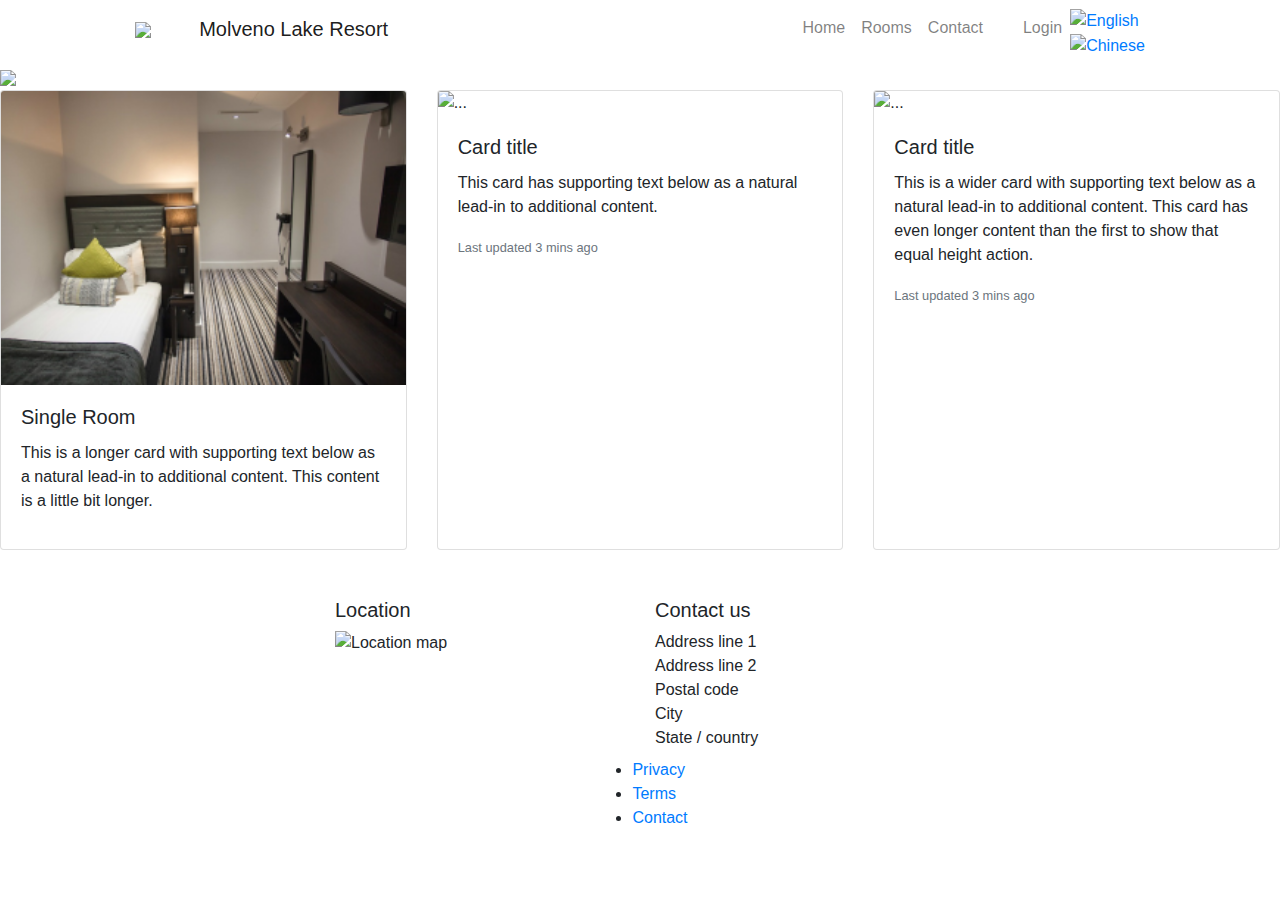
==== src/main/resources/static/public/rooms/room-overview.html @ 860efd95 "Room images and html folder structure added" ====
<!DOCTYPE html>
<html lang="en">
<head>
    <meta charset="UTF-8">
    <title>Rooms - Molveno Lake Resort</title>

    <!-- Fonts    -->
    <link href="https://fonts.googleapis.com/css?family=Montserrat:100,400,800,900|Ubuntu:400,500,700&display=swap" rel="stylesheet">

    <!-- CSS Stylesheets    -->
    <link rel="stylesheet" href="https://stackpath.bootstrapcdn.com/bootstrap/4.4.1/css/bootstrap.min.css" integrity="sha384-Vkoo8x4CGsO3+Hhxv8T/Q5PaXtkKtu6ug5TOeNV6gBiFeWPGFN9MuhOf23Q9Ifjh" crossorigin="anonymous">
    <link rel="stylesheet" href="../../css/styles.css">

    <!-- FontAwesome icons -->
    <link rel="stylesheet" href="https://use.fontawesome.com/releases/v5.10.1/css/all.css" integrity="sha384-wxqG4glGB3nlqX0bi23nmgwCSjWIW13BdLUEYC4VIMehfbcro/ATkyDsF/AbIOVe" crossorigin="anonymous">

    <!-- Bootstrap Scripts -->
    <script src="https://code.jquery.com/jquery-3.3.1.slim.min.js" integrity="sha384-q8i/X+965DzO0rT7abK41JStQIAqVgRVzpbzo5smXKp4YfRvH+8abtTE1Pi6jizo" crossorigin="anonymous"></script>
    <script src="https://cdnjs.cloudflare.com/ajax/libs/popper.js/1.14.7/umd/popper.min.js" integrity="sha384-UO2eT0CpHqdSJQ6hJty5KVphtPhzWj9WO1clHTMGa3JDZwrnQq4sF86dIHNDz0W1" crossorigin="anonymous"></script>
    <script src="https://stackpath.bootstrapcdn.com/bootstrap/4.3.1/js/bootstrap.min.js" integrity="sha384-JjSmVgyd0p3pXB1rRibZUAYoIIy6OrQ6VrjIEaFf/nJGzIxFDsf4x0xIM+B07jRM" crossorigin="anonymous"></script>

    <!-- JQuery -->
    <link rel="stylesheet" href="https://code.jquery.com/ui/1.12.1/themes/base/jquery-ui.css">
</head>
<body>

<!--NAVBAR -->
<div class="container-fluid gradient-bg">
    <nav class="navbar navbar-expand-md navbar-light col-md-10 m-auto">
        <a class="navbar-brand h1" href="../../index.html"><img class="pr-5" src="../../img/Company%20Logo_small.png" height="80px">Molveno Lake Resort</a>
        <button class="navbar-toggler" type="button" data-toggle="collapse" data-target="#navbarNav" aria-controls="navbarNav" aria-expanded="false" aria-label="Toggle navigation">
            <span class="navbar-toggler-icon"></span>
        </button>
        <div class="collapse navbar-collapse" id="navbarNav">
            <ul class="navbar-nav ml-auto">
                <li class="nav-item">
                    <a class="nav-link" href="../../index.html">Home</a>
                </li>
                <li class="nav-item">
                    <a class="nav-link" href="">Rooms</a>
                </li>
                <li class="nav-item">
                    <a class="nav-link" href="#">Contact</a>
                </li>

                <li class="nav-item">
                    <a class="nav-link ml-md-2" href="../../users/login.html"><i class="mr-md-2 far fa-user"></i><span class="navbar-login ml-2">Login</span></a>
                </li>
                <li class="nav-item nav-flags flex-md-column">
                    <div class="flag-div"><a class="nav-flag" href="#"><img class="flag" src="../../img/flaguk.png" alt="English"></a></div>
                    <div class="flag-div"><a class="nav-flag" href="#"><img class="flag" src="../../img/flagzh.png" alt="Chinese"></a></div>
                </li>
            </ul>
        </div>
    </nav>
</div>

<!--HOTEL STOCK PHOTO -->
<div class="index-picture">
    <img class="stockhotel img-fluid" src="../../img/stockhotel2.jpg">
</div>



<!--PAGE CONTENT HERE -->

<div class="card-deck">
    <div class="card">
        <img src="../../img/roomsingle.png" class="card-img-top" alt="...">
        <div class="card-body">
            <h5 class="card-title">Single Room</h5>
            <p class="card-text">This is a longer card with supporting text below as a natural lead-in to additional content. This content is a little bit longer.</p>
            <p class="card-text"></p>
        </div>
    </div>
    <div class="card">
        <img src="..." class="card-img-top" alt="...">
        <div class="card-body">
            <h5 class="card-title">Card title</h5>
            <p class="card-text">This card has supporting text below as a natural lead-in to additional content.</p>
            <p class="card-text"><small class="text-muted">Last updated 3 mins ago</small></p>
        </div>
    </div>
    <div class="card">
        <img src="..." class="card-img-top" alt="...">
        <div class="card-body">
            <h5 class="card-title">Card title</h5>
            <p class="card-text">This is a wider card with supporting text below as a natural lead-in to additional content. This card has even longer content than the first to show that equal height action.</p>
            <p class="card-text"><small class="text-muted">Last updated 3 mins ago</small></p>
        </div>
    </div>
</div>



<!-- FOOTER -->
<div class="container-fluid footer gradient-bg-rev">
    <div class="row pt-5">

        <div class="col-md-3"></div>

        <div class="col-md-3">
            <h5>Location</h5>
            <img src="../../img/map.png" alt="Location map" height="200">
        </div>

        <div class="col-md-3">
            <h5>Contact us</h5>
            <div>
                Address line 1<br>
                Address line 2<br>
                Postal code<br>
                City<br>
                State / country<br>
            </div>
        </div>
        <div class="col-md-3"></div>
    </div>

    <div class="row">
        <div class="mx-auto mt-2">
            <ul>
                <li><a href="#">Privacy</a></li>
                <li><a href="#">Terms</a></li>
                <li><a href="#">Contact</a></li>
            </ul>
        </div>
    </div>
</div>


<script src="js/index.js" charset="utf-8"></script>

</body>
</html>
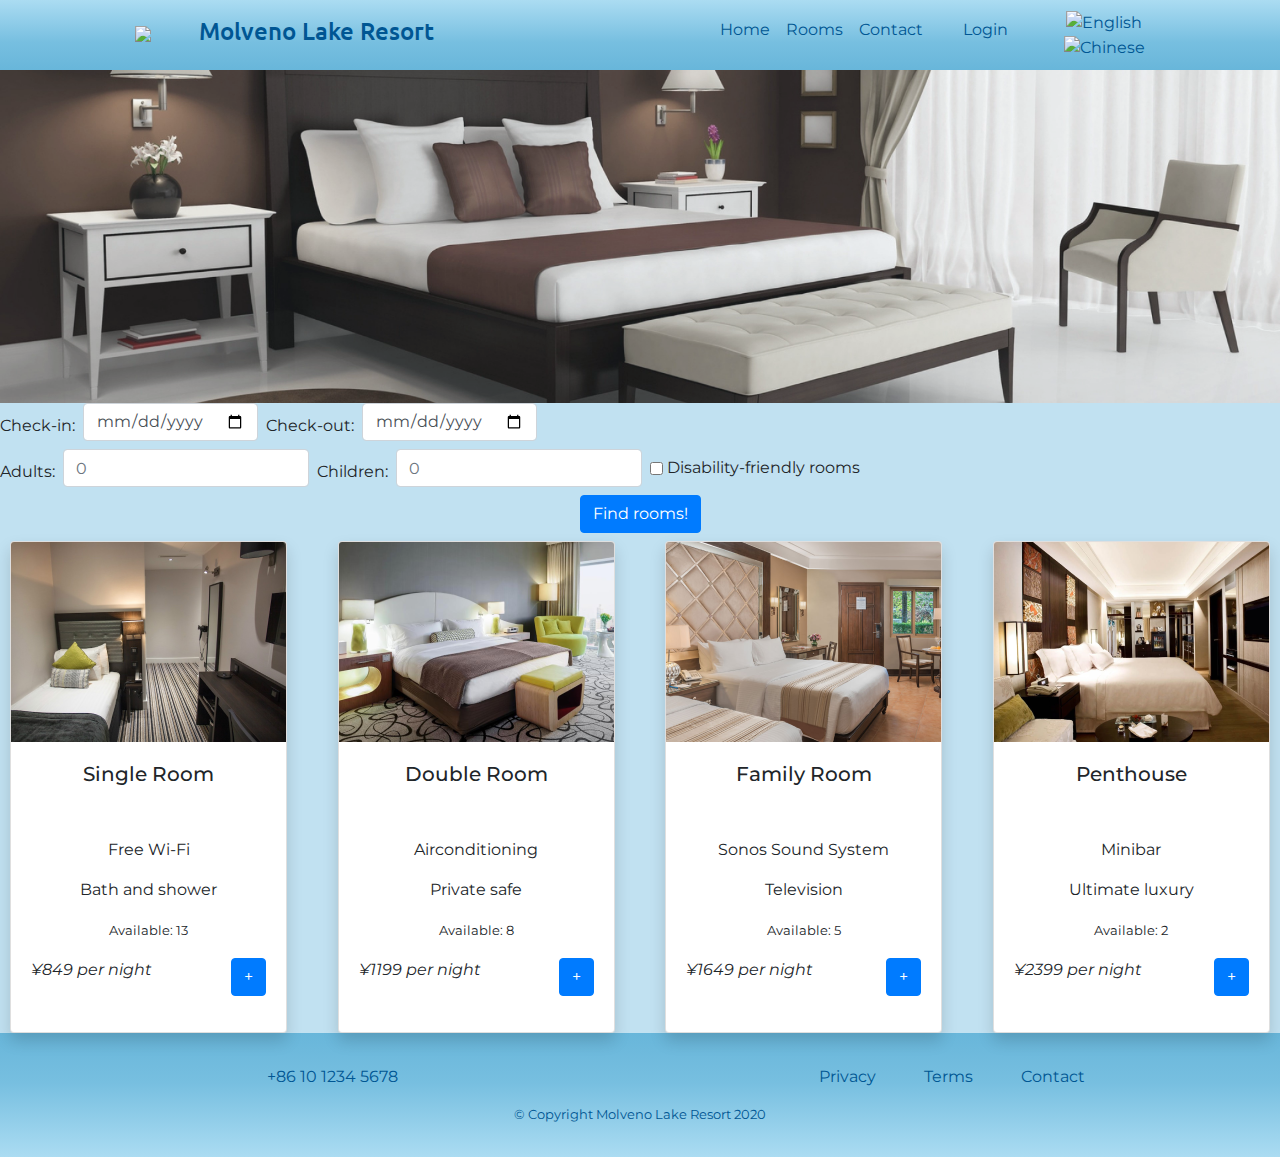
==== commit ff2f5518: "Implemented Mustache, improved navbar, added index carousels, updated room-overview" ====
--- a/src/main/resources/static/public/rooms/room-overview.html
+++ b/src/main/resources/static/public/rooms/room-overview.html
@@ -5,11 +5,12 @@
     <title>Rooms - Molveno Lake Resort</title>
 
     <!-- Fonts    -->
-    <link href="https://fonts.googleapis.com/css?family=Montserrat:100,400,800,900|Ubuntu:400,500,700&display=swap" rel="stylesheet">
+    <link href="https://fonts.googleapis.com/css?family=Montserrat:100,400,500,800,900|Ubuntu:400,500,700&display=swap" rel="stylesheet">
 
     <!-- CSS Stylesheets    -->
     <link rel="stylesheet" href="https://stackpath.bootstrapcdn.com/bootstrap/4.4.1/css/bootstrap.min.css" integrity="sha384-Vkoo8x4CGsO3+Hhxv8T/Q5PaXtkKtu6ug5TOeNV6gBiFeWPGFN9MuhOf23Q9Ifjh" crossorigin="anonymous">
     <link rel="stylesheet" href="../../css/styles.css">
+    <link rel="stylesheet" href="../../css/rooms.css">
 
     <!-- FontAwesome icons -->
     <link rel="stylesheet" href="https://use.fontawesome.com/releases/v5.10.1/css/all.css" integrity="sha384-wxqG4glGB3nlqX0bi23nmgwCSjWIW13BdLUEYC4VIMehfbcro/ATkyDsF/AbIOVe" crossorigin="anonymous">
@@ -25,8 +26,8 @@
 <body>
 
 <!--NAVBAR -->
-<div class="container-fluid gradient-bg">
-    <nav class="navbar navbar-expand-md navbar-light col-md-10 m-auto">
+<div class="container-fluid gradient-bg sticky-top">
+    <nav class="navbar navbar-expand-lg navbar-light col-lg-10 m-auto">
         <a class="navbar-brand h1" href="../../index.html"><img class="pr-5" src="../../img/Company%20Logo_small.png" height="80px">Molveno Lake Resort</a>
         <button class="navbar-toggler" type="button" data-toggle="collapse" data-target="#navbarNav" aria-controls="navbarNav" aria-expanded="false" aria-label="Toggle navigation">
             <span class="navbar-toggler-icon"></span>
@@ -55,81 +56,146 @@
     </nav>
 </div>
 
-<!--HOTEL STOCK PHOTO -->
+<!--ROOM STOCK PHOTO -->
 <div class="index-picture">
-    <img class="stockhotel img-fluid" src="../../img/stockhotel2.jpg">
-</div>
-
+		<img class="stockhotel img-fluid" src="../../img/roomstock.jpg">
+</div>
+
+<!-- INPUT SECTION -->
+<div class="input-section">
+    <form class="form-inline">
+
+				<div class="form-group">
+					<label class="mr-2" for="check-in">Check-in:</label>
+					<input type="date" class="date-input form-control mb-2 mr-sm-2" id="check-in" name="check-in" placeholder="">
+				</div>
+				<div class="form-group">
+					<label class="mr-2" for="check-out">Check-out:</label>
+					<input type="date" class="date-input form-control mb-2 mr-sm-2" id="check-out" name="check-out" placeholder="">
+				</div>
+
+			<div class="form-group">
+
+				<div class="form-group">
+	        <label class="mr-2" for="adults">Adults:</label>
+	        <input type="number" class="number-input form-control mb-2 mr-sm-2" id="adults" name="adults" placeholder="0" min="0">
+				</div>
+				<div class="form-group">
+	        <label class="mr-2" for="children">Children:</label>
+	        <input type="number" class="number-input form-control mb-2 mr-sm-2" id="children" name="children" placeholder="0" min="0">
+				</div>
+
+        <div class="form-check mb-2 mr-sm-2">
+          <input class="form-check-input" type="checkbox" id="disabled">
+          <label class="form-check-label" for="disabled">Disability-friendly rooms</label>
+        </div>
+			</div>
+
+    </form>
+    <button type="submit" class="btn btn-primary mb-2">Find rooms!</button>
+</div>
 
 
 <!--PAGE CONTENT HERE -->
 
-<div class="card-deck">
-    <div class="card">
-        <img src="../../img/roomsingle.png" class="card-img-top" alt="...">
-        <div class="card-body">
-            <h5 class="card-title">Single Room</h5>
-            <p class="card-text">This is a longer card with supporting text below as a natural lead-in to additional content. This content is a little bit longer.</p>
-            <p class="card-text"></p>
-        </div>
-    </div>
-    <div class="card">
-        <img src="..." class="card-img-top" alt="...">
-        <div class="card-body">
-            <h5 class="card-title">Card title</h5>
-            <p class="card-text">This card has supporting text below as a natural lead-in to additional content.</p>
-            <p class="card-text"><small class="text-muted">Last updated 3 mins ago</small></p>
-        </div>
-    </div>
-    <div class="card">
-        <img src="..." class="card-img-top" alt="...">
-        <div class="card-body">
-            <h5 class="card-title">Card title</h5>
-            <p class="card-text">This is a wider card with supporting text below as a natural lead-in to additional content. This card has even longer content than the first to show that equal height action.</p>
-            <p class="card-text"><small class="text-muted">Last updated 3 mins ago</small></p>
-        </div>
-    </div>
+
+<div class="card-container">
+	<div class="row">
+
+<!-- Single room -->
+		<div class="col-md-6 col-xl-3 mx-0 d-flex align-items-stretch card-column justify-content-center">
+			<div class="card shadow">
+				<img src="../../img/roomsingle.png" class="card-img-top" alt="Single Room">
+				<div class="card-body">
+					<h5 class="card-title">Single Room</h5>
+					<p><i class="fas fa fa-male"></i> &nbsp;&nbsp; <i class="fas fa-baby"></i></p>
+					<p>Free Wi-Fi</p>
+					<p>Bath and shower</p>
+					<p class="available"><small>Available: 13</small></p>
+					<p class="icon-row d-flex justify-content-between">
+						<span><i>¥849 per night</i>&nbsp;</span>
+						<span><button type="button" class="btn btn-primary add-room" id="addSingleRoom">+</button></span>
+					</p>
+				</div>
+	    	</div>
+		</div>
+
+<!-- Double room -->
+		<div class="col-md-6 col-xl-3 mx-0  d-flex align-items-stretch card-column justify-content-center">
+			<div class="card shadow">
+				<img src="../../img/roomdouble.png" class="card-img-top" alt="Single Room">
+				<div class="card-body">
+					<h5 class="card-title">Double Room</h5>
+					<p><i class="fas fa fa-male"></i> <i class="fas fa fa-male"></i> &nbsp;&nbsp; <i class="fas fa-baby"></i> <i class="fas fa-baby"></i></p>
+					<p>Airconditioning</p>
+					<p>Private safe</p>
+					<p class="available"><small>Available: 8</small></p>
+					<p class="icon-row d-flex justify-content-between">
+						<span><i>¥1199 per night</i>&nbsp;</span>
+						<span><button type="button" class="btn btn-primary add-room" id="addDoubleRoom">+</button></span>
+					</p>
+				</div>
+			</div>
+		</div>
+<!-- Family room -->
+		<div class="col-md-6 col-xl-3 mx-0 d-flex align-items-stretch card-column justify-content-center">
+			<div class="card shadow">
+				<img src="../../img/roomfamily.png" class="card-img-top" alt="Single Room">
+				<div class="card-body">
+					<h5 class="card-title">Family Room</h5>
+					<p><i class="fas fa fa-male"></i> <i class="fas fa fa-male"></i> <i class="fas fa fa-male"></i> <i class="fas fa fa-male"></i> &nbsp;&nbsp; <i class="fas fa-baby"></i> <i class="fas fa-baby"></i></p>
+					<p>Sonos Sound System</p>
+					<p>Television</p>
+					<p class="available"><small>Available: 5</small></p>
+					<p class="icon-row d-flex justify-content-between">
+						<span><i>¥1649 per night</i> &nbsp;</span>
+						<span><button type="button" class="btn btn-primary add-room" id="addFamilyRoom">+</button></span>
+					</p>
+				</div>
+			</div>
+		</div>
+<!-- Penthouse -->
+		<div class="col-md-6 col-xl-3 mx-0 d-flex align-items-stretch card-column justify-content-center">
+			<div class="card shadow">
+				<img src="../../img/roompenthouse.png" class="card-img-top" alt="Single Room">
+				<div class="card-body">
+					<h5 class="card-title">Penthouse</h5>
+					<p><i class="fas fa fa-male"></i> <i class="fas fa fa-male"></i> <i class="fas fa fa-male"></i> <i class="fas fa fa-male"></i> &nbsp;&nbsp; <i class="fas fa fa-male"></i> <i class="fas fa fa-male"></i> <i class="fas fa fa-male"></i> <i class="fas fa fa-male"></i> &nbsp;&nbsp; <i class="fas fa-baby"></i> <i class="fas fa-baby"></i></p>
+					<p>Minibar</p>
+					<p>Ultimate luxury</p>
+					<p class="available"><small>Available: 2</small></p>
+					<p class="icon-row d-flex justify-content-between">
+						<span><i>¥2399 per night</i>&nbsp;</span>
+						<span><button type="button" class="btn btn-primary add-room" id="addPenthouseRoom">+</button></span>
+					</p>
+				</div>
+			</div>
+		</div>
+
+	</div>
 </div>
 
 
 
 <!-- FOOTER -->
 <div class="container-fluid footer gradient-bg-rev">
-    <div class="row pt-5">
-
-        <div class="col-md-3"></div>
-
-        <div class="col-md-3">
-            <h5>Location</h5>
-            <img src="../../img/map.png" alt="Location map" height="200">
-        </div>
-
-        <div class="col-md-3">
-            <h5>Contact us</h5>
-            <div>
-                Address line 1<br>
-                Address line 2<br>
-                Postal code<br>
-                City<br>
-                State / country<br>
-            </div>
-        </div>
-        <div class="col-md-3"></div>
-    </div>
-
-    <div class="row">
-        <div class="mx-auto mt-2">
-            <ul>
+    <div class="row ">
+        <div class="d-flex col-md-6 justify-content-center footer-phone ">
+            <i class="fas fa-phone-alt"></i>&nbsp; +86 10 1234 5678
+        </div>
+        <div class="d-flex col-md-6 justify-content-center">
+            <ul class="d-flex p-0">
                 <li><a href="#">Privacy</a></li>
                 <li><a href="#">Terms</a></li>
                 <li><a href="#">Contact</a></li>
             </ul>
         </div>
+        <div class="d-flex col-12 justify-content-center "><small>© Copyright Molveno Lake Resort 2020</small></div>
     </div>
 </div>
 
 
-<script src="js/index.js" charset="utf-8"></script>
+<script src="../../js/index.js" charset="utf-8"></script>
 
 </body>
-</html>+</html>
--- a/src/main/resources/static/css/styles.css
+++ b/src/main/resources/static/css/styles.css
@@ -0,0 +1,166 @@
+/*Font style and general layout*/
+
+body {
+	font-family: 'Montserrat', sans-serif;
+	background-color: #c1e1f1;
+    text-align: center;
+    padding: 0;
+}
+
+li {
+	list-style: none;
+}
+
+.gradient-bg {
+	background-image: linear-gradient(180deg, rgba(171,220,242,1) 0%, rgba(119,191,224,1) 60%, rgba(104,182,218,1) 100%);
+}
+.gradient-bg-rev {
+	background-image: linear-gradient(0deg, rgba(171,220,242,1) 0%, rgba(119,191,224,1) 60%, rgba(104,182,218,1) 100%);
+}
+
+
+/* NAVBAR */
+.navbar .navbar-brand,
+.navbar-nav .nav-item .nav-link,
+.navbar-nav .nav-item .nav-flag,
+.navbar a {
+	color: #005693;
+}
+
+.navbar .navbar-brand {
+	font-family: 'Ubuntu', sans-serif;
+	font-weight: 500;
+	font-size: 1.5rem;
+}
+
+/* CONTAINERS */
+
+.home-content {
+	margin: 5% auto;
+}
+
+.section-row {
+	width: 70vw;
+}
+
+/*.textcolumn {
+	width: 60%;
+	padding: 0 1rem;
+}*/
+
+/* INDEX SECTIONS */
+
+/*.imgcolumn {
+	width: 30%;
+}*/
+
+.section-img {
+max-width: 350px;
+height: auto;
+}
+
+
+
+/* FOOTER */
+
+.footer {
+	width: 100%;
+	padding: 2rem;
+	color: #005693;
+}
+
+.footer li a {
+	margin: 0 1.5rem;
+	color: #005693;
+}
+
+
+/* IMAGES AND LOGOS */
+
+
+hr {
+	border: none;
+	border-top: 10px dotted #68b6da;
+	margin: 40px auto;
+	max-width: 175px;
+	width: 15%;
+}
+
+.far, .fas logo colour { /*Fontawesome logos */
+	color: #005693;
+}
+
+.flag {
+	height: 17px;
+}
+
+.stockhotel {
+	opacity: 0.9;
+	width: 100%;
+}
+
+.wide-indicators li {
+  border-radius: 50%;
+  width: 10px;
+  height: 10px;
+}
+
+
+
+/* MEDIA BREAKPOINTS */
+
+@media screen and (max-width: 1200px) {
+    .section-row {
+        width: 95vw;
+     }
+
+     .divider {
+     display: none;
+     }
+
+    .section-img {
+    max-width: 260px;
+    height: auto;
+    }
+}
+
+@media screen and (max-width: 992px) {
+	.flag-div {
+		display: inline-block;
+		width: 29px;
+	}
+}
+
+@media screen and (min-width: 992px) {
+	.nav-flag {
+		margin-left: 3rem;
+	}
+}
+
+@media screen and (max-width: 768px) {
+	.textcolumn {
+		width: 100%;
+		padding: 0 3rem;
+	}
+
+
+	.imgcolumn {
+		width: 100%;
+	}
+
+	.section-img {
+        max-width: 200px;
+        height: auto;
+        }
+
+
+	.footer {
+    	width: 100%;
+    	padding: 1.5rem;
+    }
+
+	.footer ul {
+    	margin-top: 1rem;
+    }
+
+}
